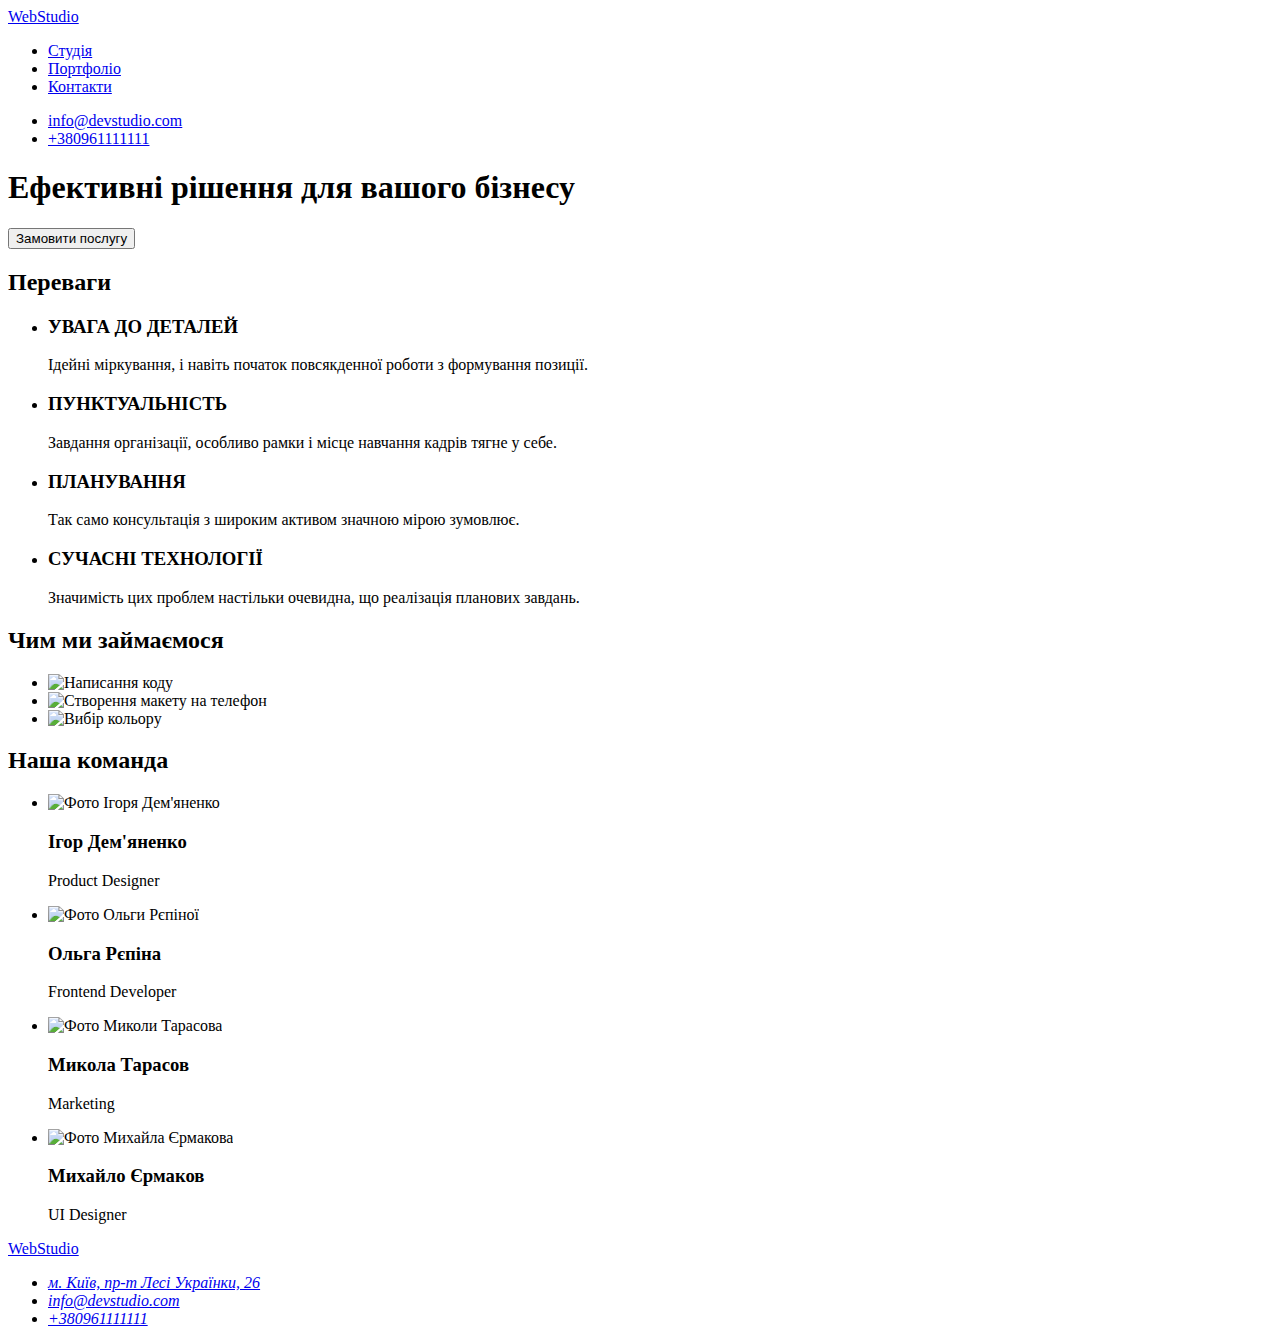
==== index.html @ 93fba1ee "Add files via upload" ====
<!DOCTYPE html>
<html lang="uk">
<head>
    <meta charset="UTF-8">
    <meta http-equiv="X-UA-Compatible" content="IE=edge">
    <meta name="viewport" content="width=device-width, initial-scale=1.0">
    <title>Document</title>
</head>
<body>
    <header>
            <nav>
                <a href="./index.html">WebStudio</a>
                <ul>
                    <li><a href="#">Студія</a></li>
                    <li><a href="#">Портфоліо</a></li>
                    <li><a href="#">Контакти</a></li>
                </ul>
            </nav>
                <ul>
                    <li><a href="mailto:info@devstudio.com">info@devstudio.com</a></li>
                    <li><a href="tel:+380961111111">+380961111111</a></li>
                </ul>
    </header>
    <main>
        <section>
            <h1>Ефективні рішення для вашого бізнесу</h1>
            <button type="button">Замовити послугу</button>
        </section>
        <section>
            <h2>Переваги</h2>
            <ul>
                <li>
                    <h3>УВАГА ДО ДЕТАЛЕЙ</h3>
                    <p>Ідейні міркування, і навіть початок повсякденної роботи з формування позиції.</p>
                </li>
                <li>
                    <h3>ПУНКТУАЛЬНІСТЬ</h3>
                    <p>Завдання організації, особливо рамки і місце навчання кадрів тягне у себе.</p>
                </li>
                <li>
                    <h3>ПЛАНУВАННЯ</h3>
                    <p>Так само консультація з широким активом значною мірою зумовлює.</p>
                </li>
                <li>
                    <h3>СУЧАСНІ ТЕХНОЛОГІЇ</h3>
                    <p>Значимість цих проблем настільки очевидна, що реалізація планових завдань.</p>
                </li>
            </ul>
        </section>
        <section>
            <h2>Чим ми займаємося</h2>
            <ul>
                <li><img src="images/boxone.jpg" alt="Написання коду" width="370"></li>
                <li><img src="images/boxtwo.jpg" alt="Створення макету на телефон" width="370"></li>
                <li><img src="images/boxthree.jpg" alt="Вибір кольору" width="370"></li>
            </ul>
        </section>
        <section>
            <h2>Наша команда</h2>
            <ul>
                <li>
                    <img src="images/portretone.jpg" alt="Фото Ігоря Дем'яненко" width="270">
                    <h3>Ігор Дем'яненко</h3>
                    <p>Product Designer</p>
                </li>
                <li>
                    <img src="images/portrettwo.jpg" alt="Фото Ольги Рєпіної" width="270">
                    <h3>Ольга Рєпіна</h3>
                    <p>Frontend Developer</p>
                </li>
                <li>
                    <img src="images/portretthree.jpg" alt="Фото Миколи Тарасова" width="270">
                    <h3>Микола Тарасов</h3>
                    <p>Marketing</p>
                </li>
                <li>
                    <img src="images/portretfour.jpg" alt="Фото Михайла Єрмакова" width="270">
                    <h3>Михайло Єрмаков</h3>
                    <p>UI Designer</p>
                </li>
            </ul>
        </section>        
    </main>
    <footer>
        <a href="./index.html">WebStudio</a>
        <address>
            <ul>
            <li><a href="https://goo.gl/maps/GycgCXqMDb9yf3LZ9">м. Київ, пр-т Лесі Українки, 26</a></li>
            <li><a href="mailto:info@devstudio.com">info@devstudio.com</a></li>
            <li><a href="tel:+38096111111">+380961111111</a></li>
            </ul>
        </address>
    </footer>
</body>
</html>
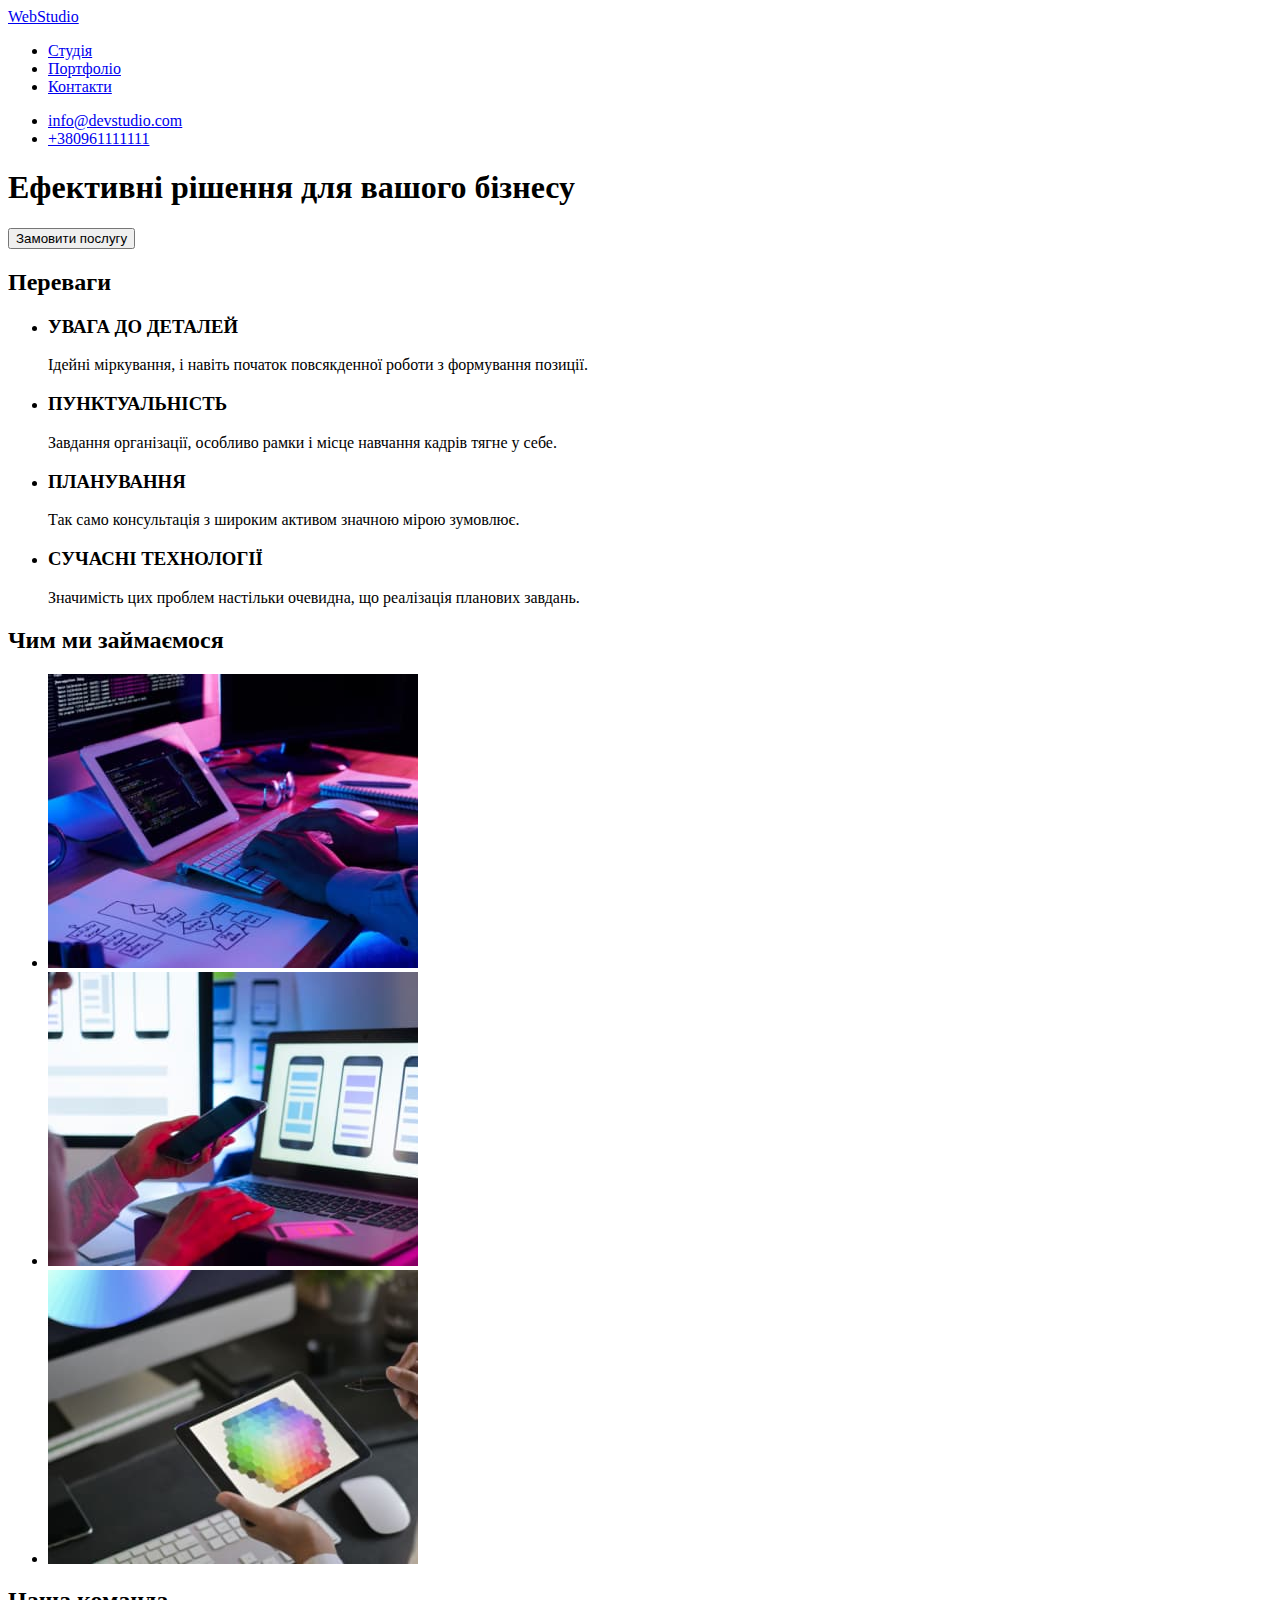
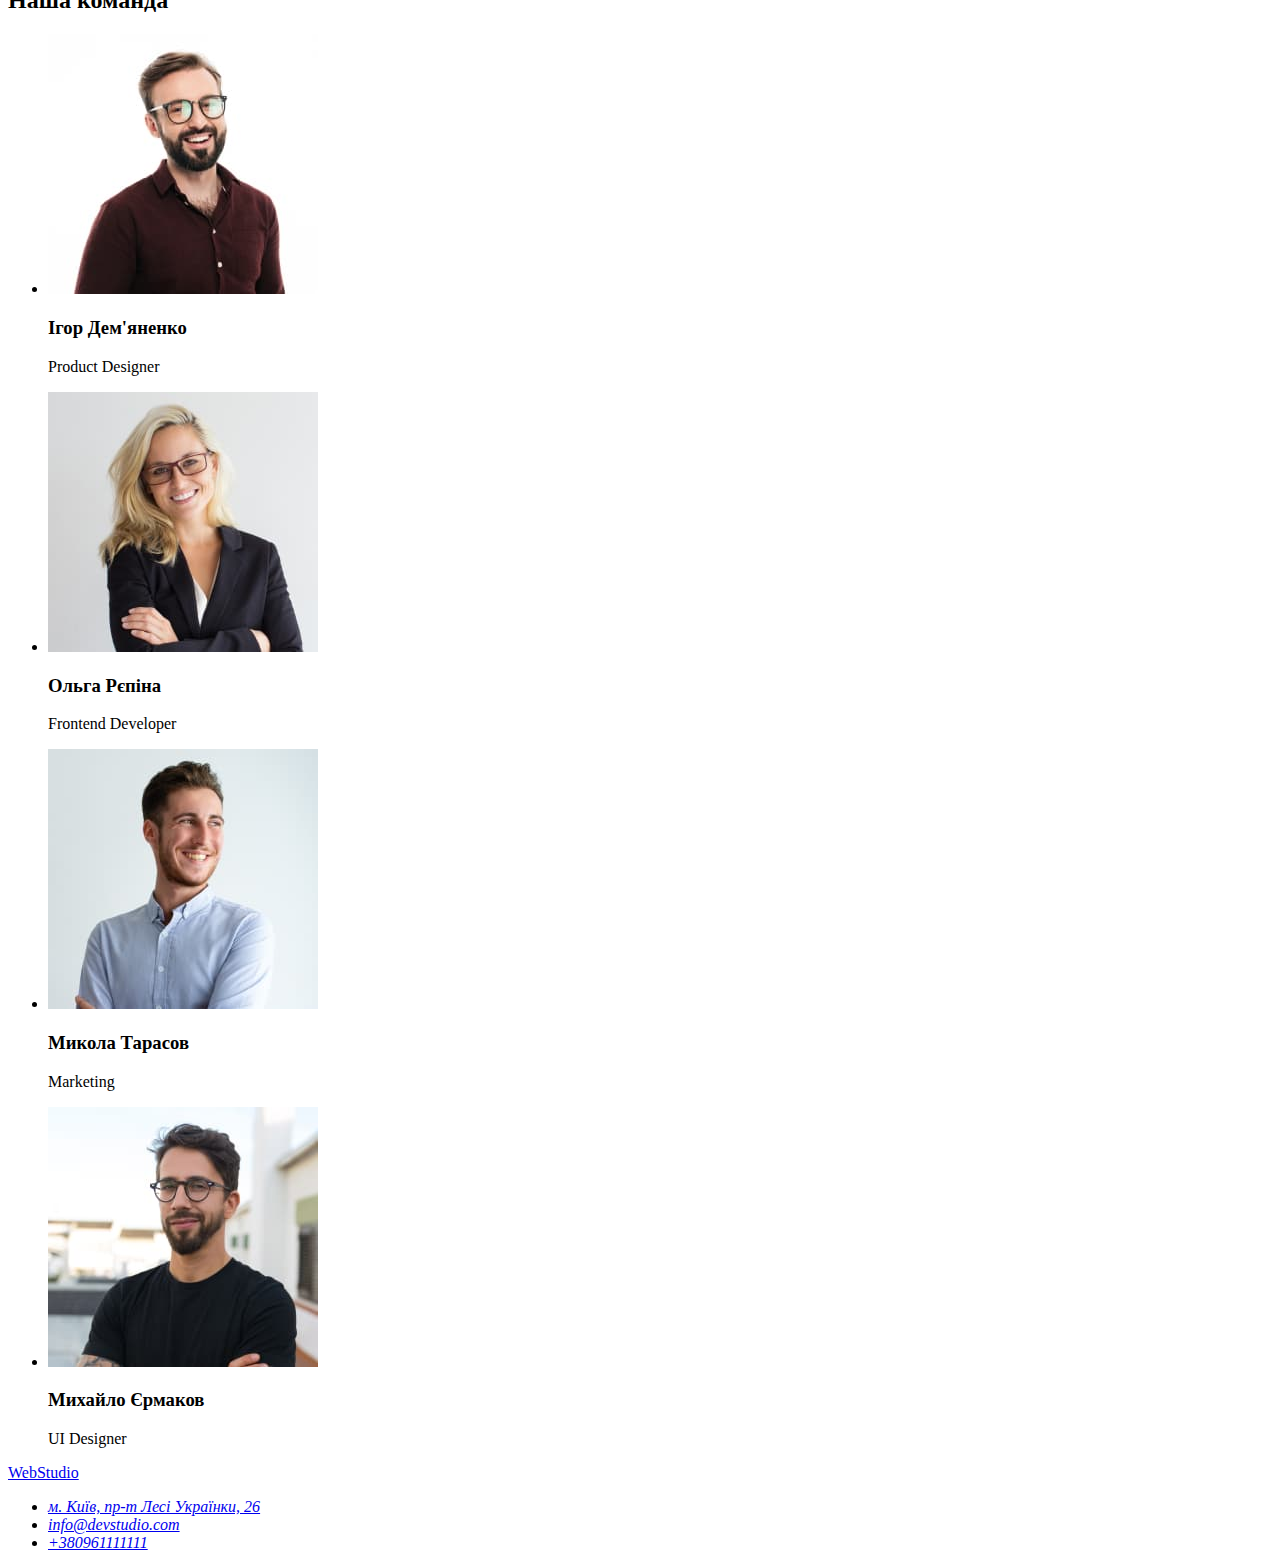
==== commit 05be2b65: "макет дз 2" ====
--- a/index.html
+++ b/index.html
@@ -5,6 +5,7 @@
     <meta http-equiv="X-UA-Compatible" content="IE=edge">
     <meta name="viewport" content="width=device-width, initial-scale=1.0">
     <title>Document</title>
+    <link rel="stylesheet" href="./css/styles.css"/>
 </head>
 <body>
     <header>
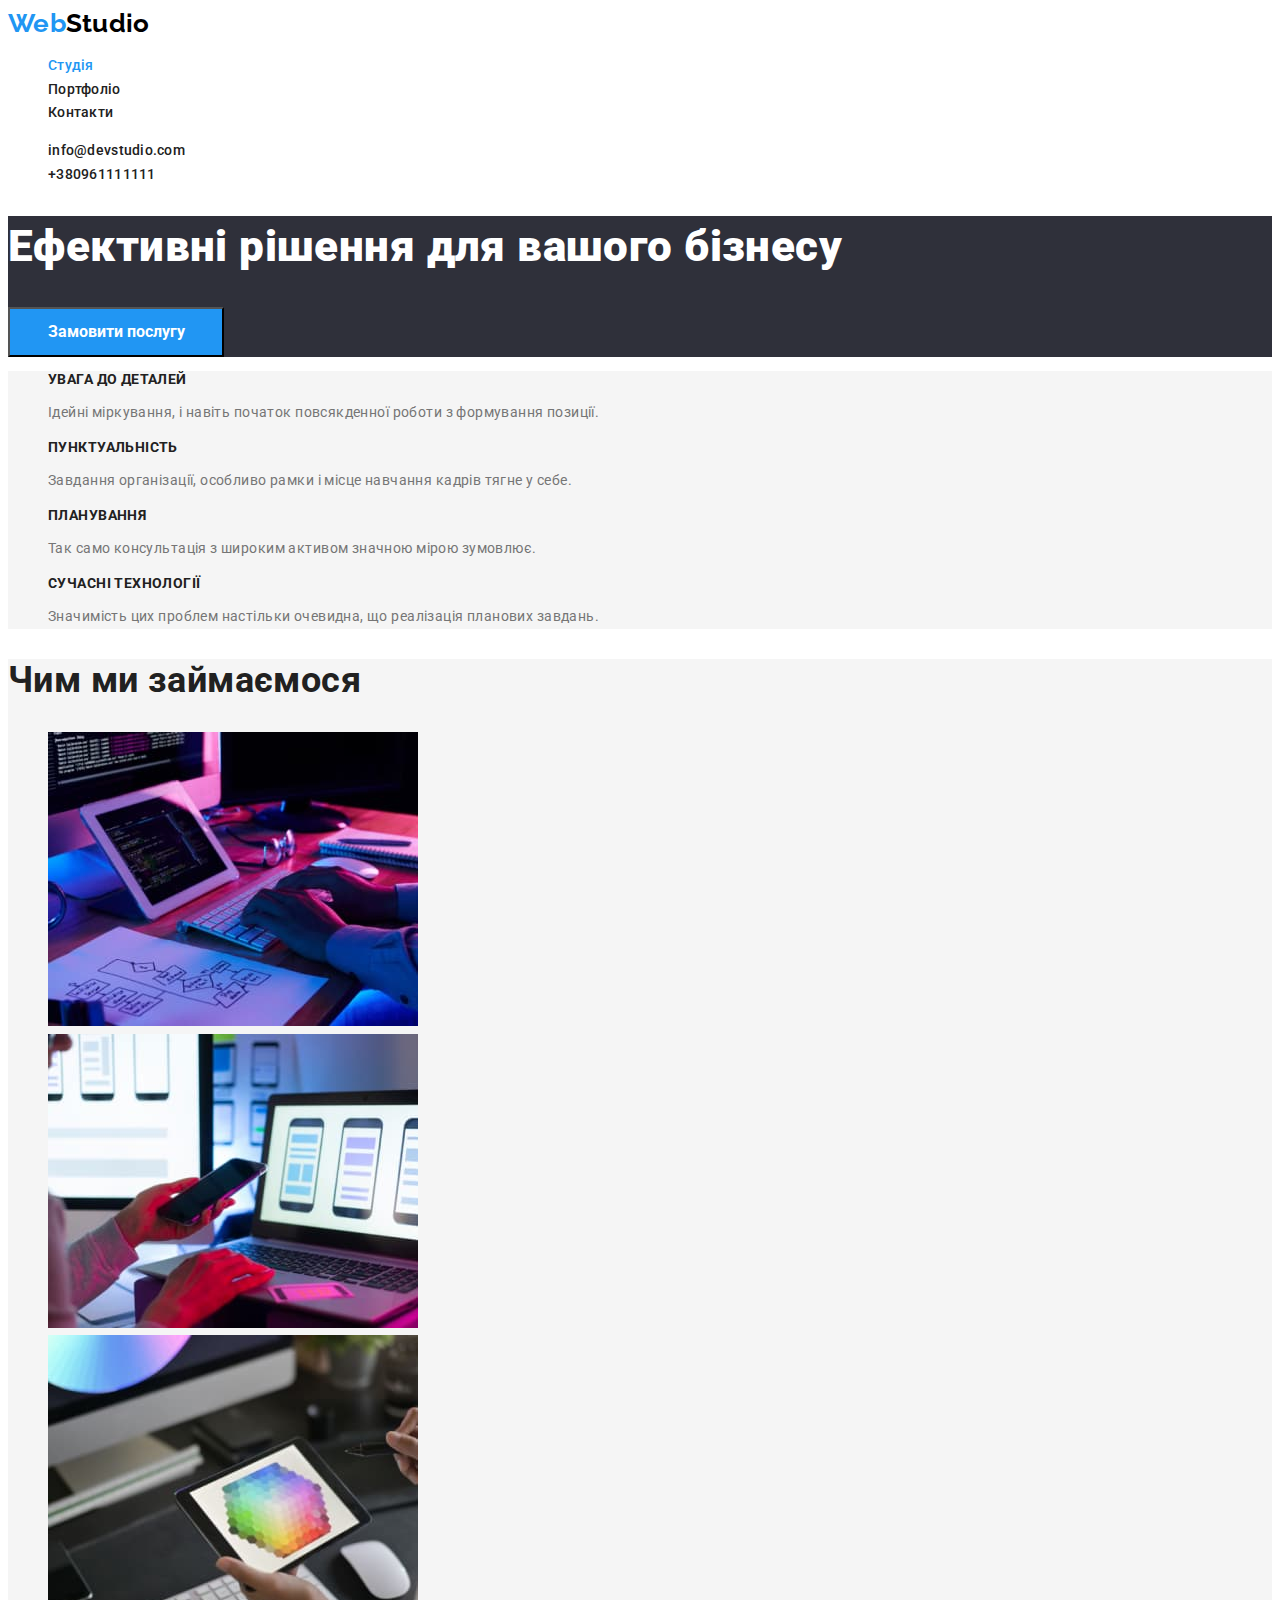
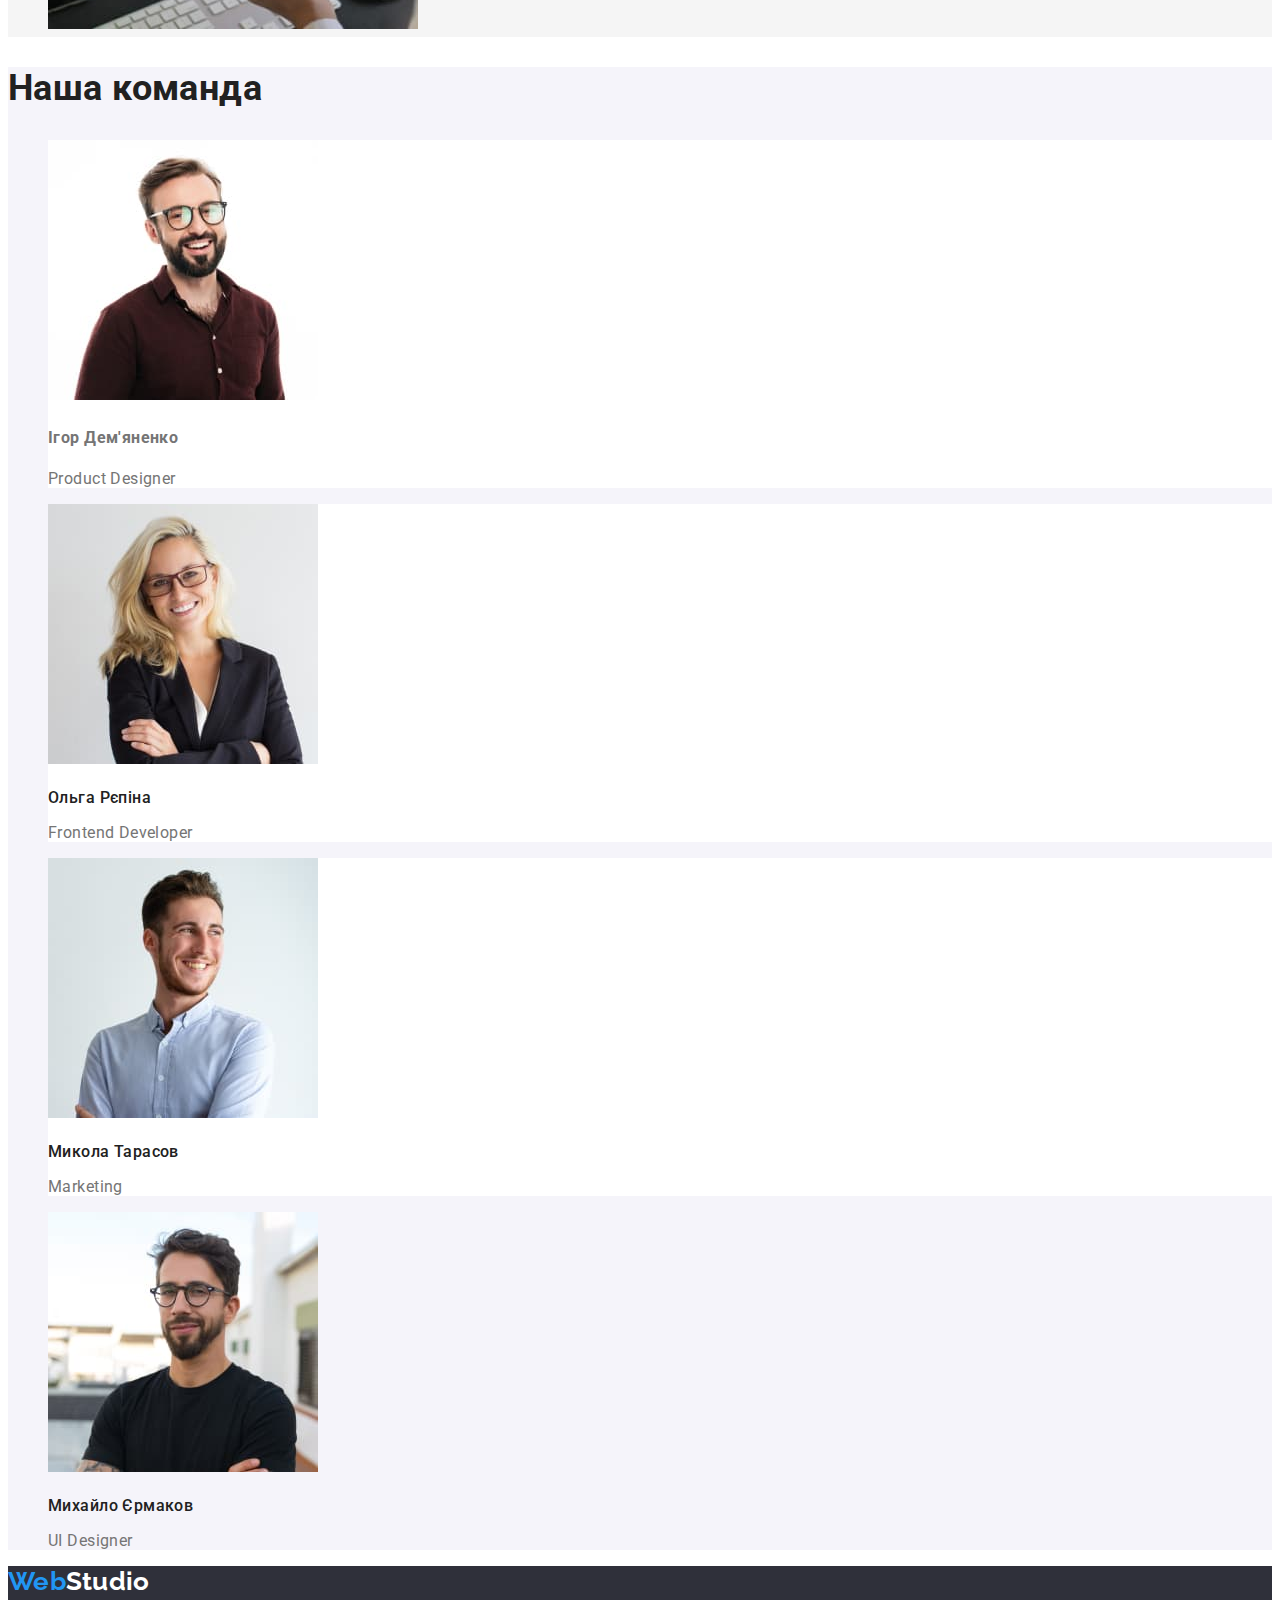
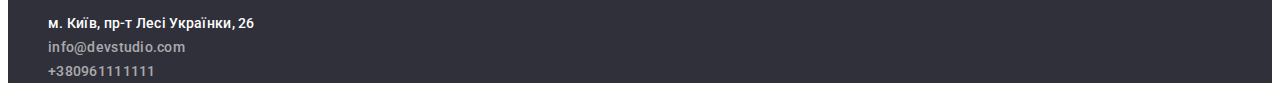
==== commit be23764e: "домашнє завдання 2" ====
--- a/index.html
+++ b/index.html
@@ -4,91 +4,93 @@
     <meta charset="UTF-8">
     <meta http-equiv="X-UA-Compatible" content="IE=edge">
     <meta name="viewport" content="width=device-width, initial-scale=1.0">
+    <link href="https://fonts.googleapis.com/css2?family=Raleway:wght@700&family=Roboto:wght@400;500;700;900&display=swap"
+        rel="stylesheet">
+    <link rel="stylesheet" href="./css/styles.css" />
     <title>Document</title>
-    <link rel="stylesheet" href="./css/styles.css"/>
 </head>
 <body>
-    <header>
-            <nav>
-                <a href="./index.html">WebStudio</a>
-                <ul>
-                    <li><a href="#">Студія</a></li>
-                    <li><a href="#">Портфоліо</a></li>
-                    <li><a href="#">Контакти</a></li>
-                </ul>
-            </nav>
-                <ul>
-                    <li><a href="mailto:info@devstudio.com">info@devstudio.com</a></li>
-                    <li><a href="tel:+380961111111">+380961111111</a></li>
-                </ul>
-    </header>
+<header>
+    <nav>
+            <a class="link" href="./index.html"><span class="web">Web</span><span class="studio">Studio</span></a>
+        <ul class="list">
+            <li><a class="link home" href="./index.html">Студія</a></li>
+            <li><a class="link" href="./portfolio.html">Портфоліо</a></li>
+            <li><a class="link" href="#">Контакти</a></li>
+        </ul>
+    </nav>
+    <ul class="list">
+        <li><a class="link" href="mailto:info@devstudio.com">info@devstudio.com</a></li>
+        <li><a class="link" href="tel:+380961111111">+380961111111</a></li>
+    </ul>
+</header>
     <main>
-        <section>
-            <h1>Ефективні рішення для вашого бізнесу</h1>
-            <button type="button">Замовити послугу</button>
+        <section class="service">
+            <h1 class="hero-title">Ефективні рішення для вашого бізнесу</h1>
+            <button class="main-button" type="button">Замовити послугу</button>
         </section>
-        <section>
-            <h2>Переваги</h2>
-            <ul>
+        <section class="main-background">
+            <h2 class="visually-hidden">Переваги</h2>
+            <ul class="list">
                 <li>
-                    <h3>УВАГА ДО ДЕТАЛЕЙ</h3>
+                    <h3 class="advantage-title">Увага до деталей</h3>
                     <p>Ідейні міркування, і навіть початок повсякденної роботи з формування позиції.</p>
                 </li>
                 <li>
-                    <h3>ПУНКТУАЛЬНІСТЬ</h3>
+                    <h3 class="advantage-title">Пунктуальність</h3>
                     <p>Завдання організації, особливо рамки і місце навчання кадрів тягне у себе.</p>
                 </li>
                 <li>
-                    <h3>ПЛАНУВАННЯ</h3>
+                    <h3 class="advantage-title">Планування</h3>
                     <p>Так само консультація з широким активом значною мірою зумовлює.</p>
                 </li>
                 <li>
-                    <h3>СУЧАСНІ ТЕХНОЛОГІЇ</h3>
+                    <h3 class="advantage-title">Сучасні технології</h3>
                     <p>Значимість цих проблем настільки очевидна, що реалізація планових завдань.</p>
                 </li>
             </ul>
         </section>
-        <section>
-            <h2>Чим ми займаємося</h2>
-            <ul>
+        <section class="main-background">
+            <h2 class="title">Чим ми займаємося</h2>
+            <ul class="list">
                 <li><img src="images/boxone.jpg" alt="Написання коду" width="370"></li>
                 <li><img src="images/boxtwo.jpg" alt="Створення макету на телефон" width="370"></li>
                 <li><img src="images/boxthree.jpg" alt="Вибір кольору" width="370"></li>
             </ul>
         </section>
-        <section>
-            <h2>Наша команда</h2>
-            <ul>
-                <li>
+        <section class="team">
+            <h2 class="title">Наша команда</h2>
+            <ul class="list">
+                <li class="image-item">
                     <img src="images/portretone.jpg" alt="Фото Ігоря Дем'яненко" width="270">
-                    <h3>Ігор Дем'яненко</h3>
-                    <p>Product Designer</p>
+                    <h3 class="image-leader">Ігор Дем'яненко</h3>
+                    <p class="competence">Product Designer</p>
                 </li>
-                <li>
+                <li class="image-item">
                     <img src="images/portrettwo.jpg" alt="Фото Ольги Рєпіної" width="270">
-                    <h3>Ольга Рєпіна</h3>
-                    <p>Frontend Developer</p>
+                    <h3 class="team-leader">Ольга Рєпіна</h3>
+                    <p class="competence">Frontend Developer</p>
                 </li>
-                <li>
+                <li class="image-item">
                     <img src="images/portretthree.jpg" alt="Фото Миколи Тарасова" width="270">
-                    <h3>Микола Тарасов</h3>
-                    <p>Marketing</p>
+                    <h3 class="team-leader">Микола Тарасов</h3>
+                    <p class="competence">Marketing</p>
                 </li>
-                <li>
+                <li class="team-item">
                     <img src="images/portretfour.jpg" alt="Фото Михайла Єрмакова" width="270">
-                    <h3>Михайло Єрмаков</h3>
-                    <p>UI Designer</p>
+                    <h3 class="team-leader">Михайло Єрмаков</h3>
+                    <p class="competence">UI Designer</p>
                 </li>
             </ul>
         </section>        
     </main>
-    <footer>
-        <a href="./index.html">WebStudio</a>
+    <footer class="foot">
+        <a class="link" href="./index.html"><span class="web">Web</span><span class="studio-footer">Studio</span></a>
         <address>
-            <ul>
-            <li><a href="https://goo.gl/maps/GycgCXqMDb9yf3LZ9">м. Київ, пр-т Лесі Українки, 26</a></li>
-            <li><a href="mailto:info@devstudio.com">info@devstudio.com</a></li>
-            <li><a href="tel:+38096111111">+380961111111</a></li>
+            <ul class="list">
+            <li><a class="map link" href="https://goo.gl/maps/GycgCXqMDb9yf3LZ9">м. Київ, пр-т Лесі Українки, 26</a></li>
+            <li><a class="link contacts" href="mailto:info@devstudio.com">info@devstudio.com</a></li>
+            <li><a class="link contacts" href="tel:+38096111111">+380961111111</a></li>
             </ul>
         </address>
     </footer>
--- a/css/styles.css
+++ b/css/styles.css
@@ -0,0 +1,179 @@
+/* змінні */
+:root {
+    --color-white: #fff;
+    --color-black: #000;
+    --primary-background-color: #f5f5f5;
+    --secondary-background-color: #F5F4FA;
+    --footer-background-color: #2F303A;
+    --color-decoration: #2196F3;
+    --color-text: #757575;
+    --color-title: #212121;
+    --contacts-text-color: rgba(255, 255, 255, 0.6);
+}
+/* головне */
+body {
+    font-family: 'Roboto';
+        font-style: normal;
+        font-weight: 400;
+        font-size: 14px;
+        line-height: 1.7;
+        letter-spacing: 0.03em;
+        color: var(--color-text);
+}
+/* навігація */
+.web {
+    font-family: 'Raleway';
+        font-weight: 700;
+        font-size: 26px;
+        line-height: 1.2;
+        color: var(--color-decoration);
+}
+.studio {
+    font-family: 'Raleway';
+        font-weight: 700;
+        font-size: 26px;
+        line-height: 1.2;
+        color: var(--color-black);
+}
+.list {
+    list-style-type: none;
+}
+.link {
+    text-decoration: none;
+    font-style: normal;
+    font-weight: 500;
+    line-height: 1.14;
+    letter-spacing: 0.02em;
+    color: var(--color-title);
+}
+.link:hover,
+.link:focus,
+.link:active {
+    color: var(--color-decoration);
+}
+.home {
+    color: var(--color-decoration);
+}
+/* шапка */
+.service {
+    background-color: var(--footer-background-color);
+}
+.hero-title {
+    font-weight: 900;
+    font-size: 44px;
+    line-height: 1.4;
+    color: var(--color-white);
+}
+.main-button {
+    cursor: pointer;
+    width: 216px;
+    height: 50px;
+    background-color: var(--color-decoration);
+    font-family: 'Roboto';
+        font-weight: 700;
+        font-size: 16px;
+        line-height: 1.9;
+        color: var(--color-white);
+}
+.main-button:hover,
+.main-button:focus {
+    box-shadow: 0px 4px 4px rgba(0, 0, 0, 0.15);
+        border-radius: 4px;
+}
+/* особливості */
+.main-background {
+    background-color: var(--primary-background-color);
+}
+.visually-hidden {
+    position: absolute;
+    white-space: nowrap;
+    width: 1px;
+    height: 1px;
+    overflow: hidden;
+    border: 0;
+    padding: 0;
+    clip: rect(0 0 0 0);
+    clip-path: inset(50%);
+    margin: -1px;
+}
+.advantage-title {
+    font-weight: 700;
+    font-size: 14px;
+    line-height: 1.15;
+    text-transform: uppercase;
+    color: var(--color-title);
+}
+/* чим ми займаємось */
+.title {
+    font-size: 36px;
+    font-weight: 700;
+    line-height: 1.2;
+    color: var(--color-title);
+}
+/* команда */
+.team {
+    background-color: var(--secondary-background-color);
+}
+.image-item {
+    background-color: var(--color-white);
+}
+.team-leader {
+    font-weight: 500;
+    font-size: 16px;
+    line-height: 1.2;
+    color: var(--color-title);
+}
+.competence {
+    font-size: 16px;
+    line-height: 1.2;
+}
+/* підвал */
+.foot {
+    background-color: var(--footer-background-color);
+}
+.studio-footer {
+    font-family: 'Raleway';
+        font-weight: 700;
+        font-size: 26px;
+        line-height: 1.2;
+    color: var(--color-white);
+}
+.map,
+.map:hover,
+.map:focus {
+    color: var(--color-white);
+}
+.contacts {
+    color: var(--contacts-text-color);
+}
+.contacts:hover,
+.contacts:focus {
+    color: var(--color-decoration)
+}
+/* портфоліо */
+.portfolio-menu {
+    background-color: var(--secondary-background-color);
+    color: var(--color-title);
+    font-weight: 500;
+    font-size: 16px;
+    line-height: 1.6;
+}
+.portfolio-menu:hover,
+.portfolio-menu:focus {
+    cursor: pointer;
+    background-color: var(--color-decoration);
+    color: var(--color-white);
+    box-shadow: 0px 3px 1px rgba(0, 0, 0, 0.1), 0px 1px 2px rgba(0, 0, 0, 0.08), 0px 2px 2px rgba(0, 0, 0, 0.12);
+    border-radius: 4px;
+}
+.projects {
+    font-weight: 700;
+    font-size: 18px;
+    line-height: 2;
+    letter-spacing: 0.06em;
+    color: var(--color-title);
+}
+.project-type {
+    font-size: 16px;
+    line-height: 1.88;
+}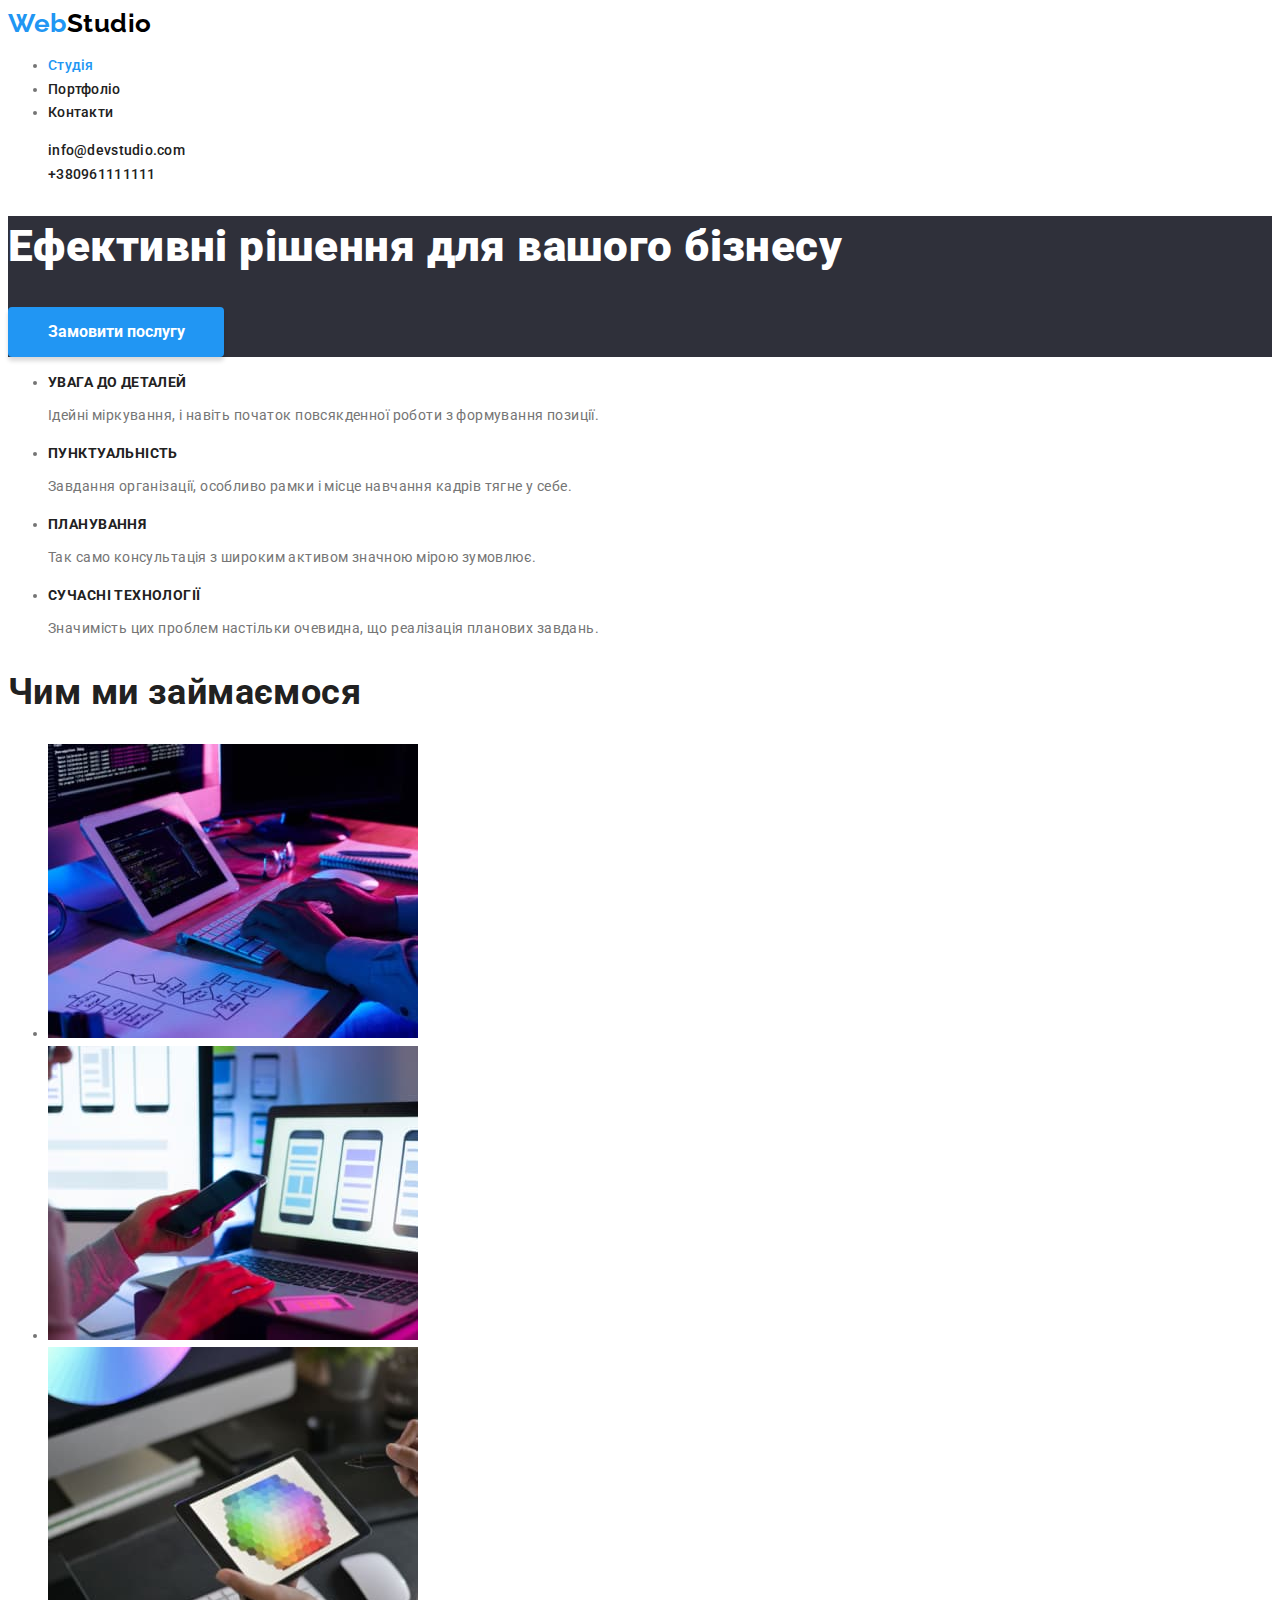
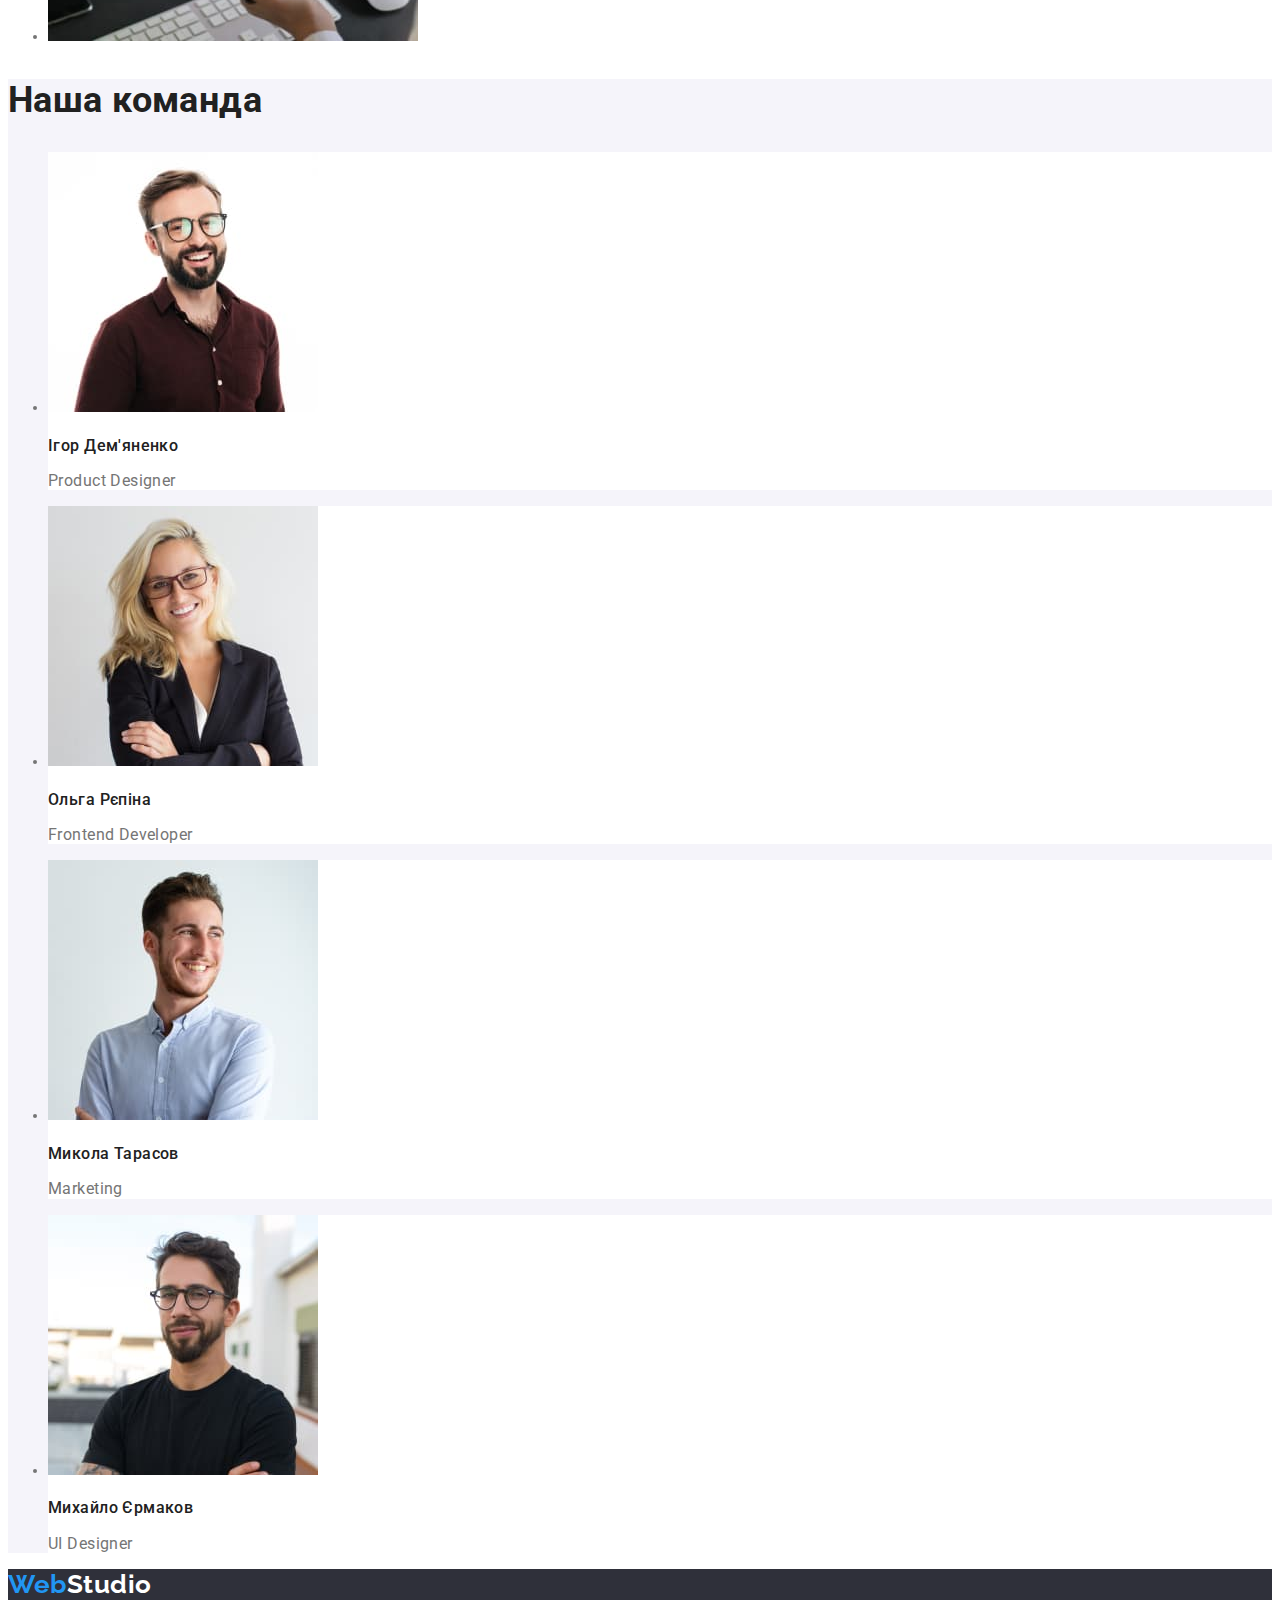
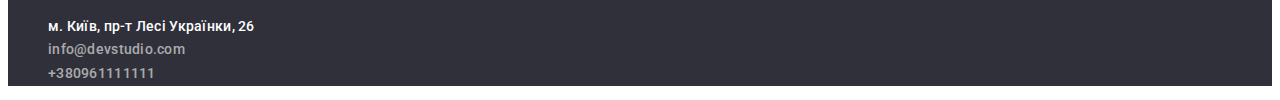
==== commit 406f5316: "поправки дз 2" ====
--- a/index.html
+++ b/index.html
@@ -12,14 +12,14 @@
 <body>
 <header>
     <nav>
-            <a class="link" href="./index.html"><span class="web">Web</span><span class="studio">Studio</span></a>
+            <a class="link web" href="./index.html">Web<span class="studio">Studio</span></a>
         <ul class="list">
             <li><a class="link home" href="./index.html">Студія</a></li>
             <li><a class="link" href="./portfolio.html">Портфоліо</a></li>
             <li><a class="link" href="#">Контакти</a></li>
         </ul>
     </nav>
-    <ul class="list">
+    <ul class="project-list">
         <li><a class="link" href="mailto:info@devstudio.com">info@devstudio.com</a></li>
         <li><a class="link" href="tel:+380961111111">+380961111111</a></li>
     </ul>
@@ -27,7 +27,7 @@
     <main>
         <section class="service">
             <h1 class="hero-title">Ефективні рішення для вашого бізнесу</h1>
-            <button class="main-button" type="button">Замовити послугу</button>
+            <button class="main-button btn" type="button">Замовити послугу</button>
         </section>
         <section class="main-background">
             <h2 class="visually-hidden">Переваги</h2>
@@ -61,17 +61,17 @@
         <section class="team">
             <h2 class="title">Наша команда</h2>
             <ul class="list">
-                <li class="image-item">
+                <li class="team-item">
                     <img src="images/portretone.jpg" alt="Фото Ігоря Дем'яненко" width="270">
-                    <h3 class="image-leader">Ігор Дем'яненко</h3>
+                    <h3 class="team-leader">Ігор Дем'яненко</h3>
                     <p class="competence">Product Designer</p>
                 </li>
-                <li class="image-item">
+                <li class="team-item">
                     <img src="images/portrettwo.jpg" alt="Фото Ольги Рєпіної" width="270">
                     <h3 class="team-leader">Ольга Рєпіна</h3>
                     <p class="competence">Frontend Developer</p>
                 </li>
-                <li class="image-item">
+                <li class="team-item">
                     <img src="images/portretthree.jpg" alt="Фото Миколи Тарасова" width="270">
                     <h3 class="team-leader">Микола Тарасов</h3>
                     <p class="competence">Marketing</p>
@@ -85,9 +85,9 @@
         </section>        
     </main>
     <footer class="foot">
-        <a class="link" href="./index.html"><span class="web">Web</span><span class="studio-footer">Studio</span></a>
+        <a class="link web" href="./portfolio.html">Web<span class="logo-footer">Studio</span></a>
         <address>
-            <ul class="list">
+            <ul class="project-list">
             <li><a class="map link" href="https://goo.gl/maps/GycgCXqMDb9yf3LZ9">м. Київ, пр-т Лесі Українки, 26</a></li>
             <li><a class="link contacts" href="mailto:info@devstudio.com">info@devstudio.com</a></li>
             <li><a class="link contacts" href="tel:+38096111111">+380961111111</a></li>
--- a/css/styles.css
+++ b/css/styles.css
@@ -2,32 +2,23 @@
 :root {
     --color-white: #fff;
     --color-black: #000;
-    --primary-background-color: #f5f5f5;
-    --secondary-background-color: #F5F4FA;
+    --button-background-color: #F5F4FA;
     --footer-background-color: #2F303A;
     --color-decoration: #2196F3;
     --color-text: #757575;
     --color-title: #212121;
     --contacts-text-color: rgba(255, 255, 255, 0.6);
+    --color-button-active: #188CE8;
 }
 /* головне */
 body {
     font-family: 'Roboto';
-        font-style: normal;
-        font-weight: 400;
         font-size: 14px;
         line-height: 1.7;
         letter-spacing: 0.03em;
         color: var(--color-text);
 }
 /* навігація */
-.web {
-    font-family: 'Raleway';
-        font-weight: 700;
-        font-size: 26px;
-        line-height: 1.2;
-        color: var(--color-decoration);
-}
 .studio {
     font-family: 'Raleway';
         font-weight: 700;
@@ -35,7 +26,7 @@
         line-height: 1.2;
         color: var(--color-black);
 }
-.list {
+.project-list {
     list-style-type: none;
 }
 .link {
@@ -49,6 +40,13 @@
 .link:hover,
 .link:focus,
 .link:active {
+    color: var(--color-decoration);
+}
+.web {
+    font-family: 'Raleway';
+    font-weight: 700;
+    font-size: 26px;
+    line-height: 1.2;
     color: var(--color-decoration);
 }
 .home {
@@ -65,10 +63,11 @@
     color: var(--color-white);
 }
 .main-button {
-    cursor: pointer;
     width: 216px;
     height: 50px;
     background-color: var(--color-decoration);
+    box-shadow: 0px 4px 4px rgba(0, 0, 0, 0.15);
+    border-radius: 4px;
     font-family: 'Roboto';
         font-weight: 700;
         font-size: 16px;
@@ -77,12 +76,15 @@
 }
 .main-button:hover,
 .main-button:focus {
-    box-shadow: 0px 4px 4px rgba(0, 0, 0, 0.15);
-        border-radius: 4px;
+    background-color: var(--color-button-active);
+}
+.btn {
+    border: none;
+    cursor: pointer;
 }
 /* особливості */
 .main-background {
-    background-color: var(--primary-background-color);
+    background-color: var(--color-white);
 }
 .visually-hidden {
     position: absolute;
@@ -97,7 +99,6 @@
     margin: -1px;
 }
 .advantage-title {
-    font-weight: 700;
     font-size: 14px;
     line-height: 1.15;
     text-transform: uppercase;
@@ -112,9 +113,9 @@
 }
 /* команда */
 .team {
-    background-color: var(--secondary-background-color);
+    background-color: var(--button-background-color);
 }
-.image-item {
+.team-item {
     background-color: var(--color-white);
 }
 .team-leader {
@@ -131,17 +132,19 @@
 .foot {
     background-color: var(--footer-background-color);
 }
-.studio-footer {
+.logo-footer {
     font-family: 'Raleway';
         font-weight: 700;
         font-size: 26px;
         line-height: 1.2;
     color: var(--color-white);
 }
-.map,
+.map {
+    color: var(--color-white);
+}
 .map:hover,
-.map:focus {
-    color: var(--color-white);
+.map:focus{
+    color: var(--color-white)
 }
 .contacts {
     color: var(--contacts-text-color);
@@ -152,15 +155,16 @@
 }
 /* портфоліо */
 .portfolio-menu {
-    background-color: var(--secondary-background-color);
+    font-family: inherit;
+    background-color: var(--button-background-color);
     color: var(--color-title);
     font-weight: 500;
     font-size: 16px;
     line-height: 1.6;
+    border-radius: 4px;
 }
 .portfolio-menu:hover,
 .portfolio-menu:focus {
-    cursor: pointer;
     background-color: var(--color-decoration);
     color: var(--color-white);
     box-shadow: 0px 3px 1px rgba(0, 0, 0, 0.1), 0px 1px 2px rgba(0, 0, 0, 0.08), 0px 2px 2px rgba(0, 0, 0, 0.12);
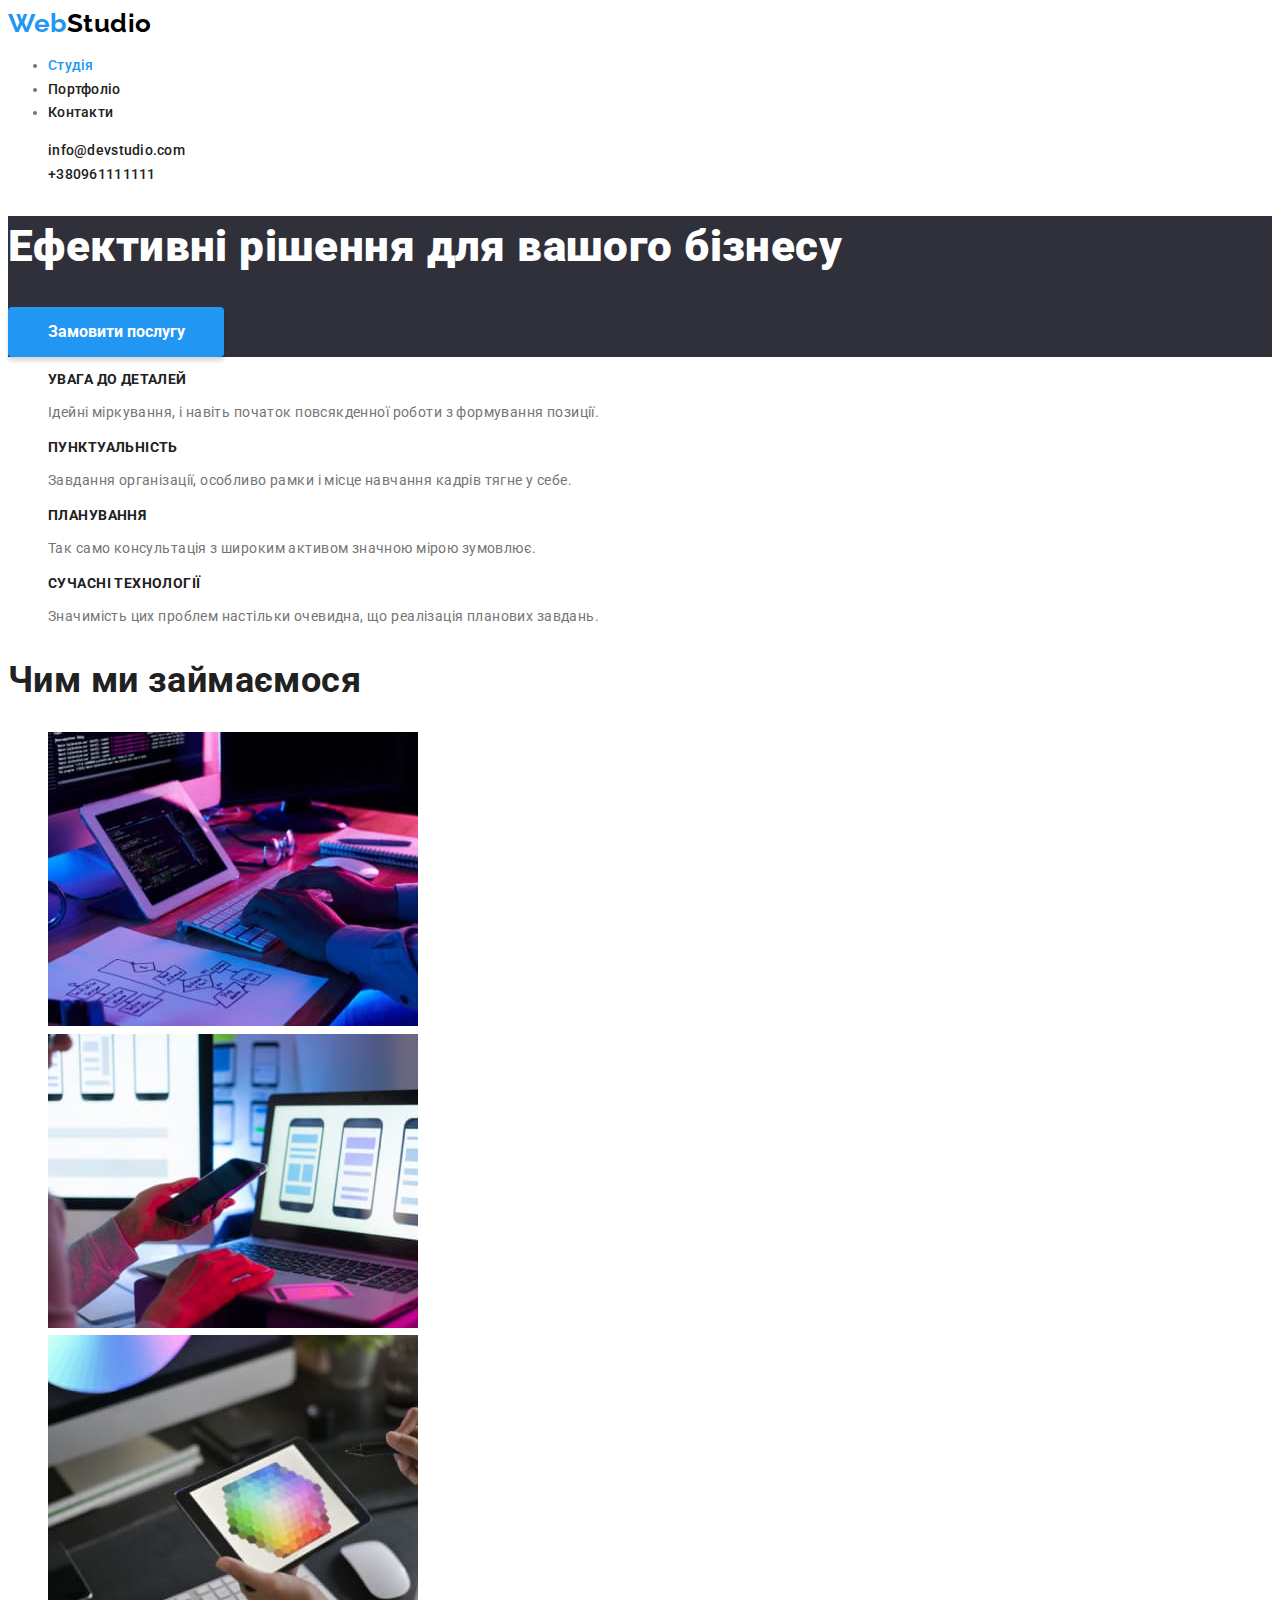
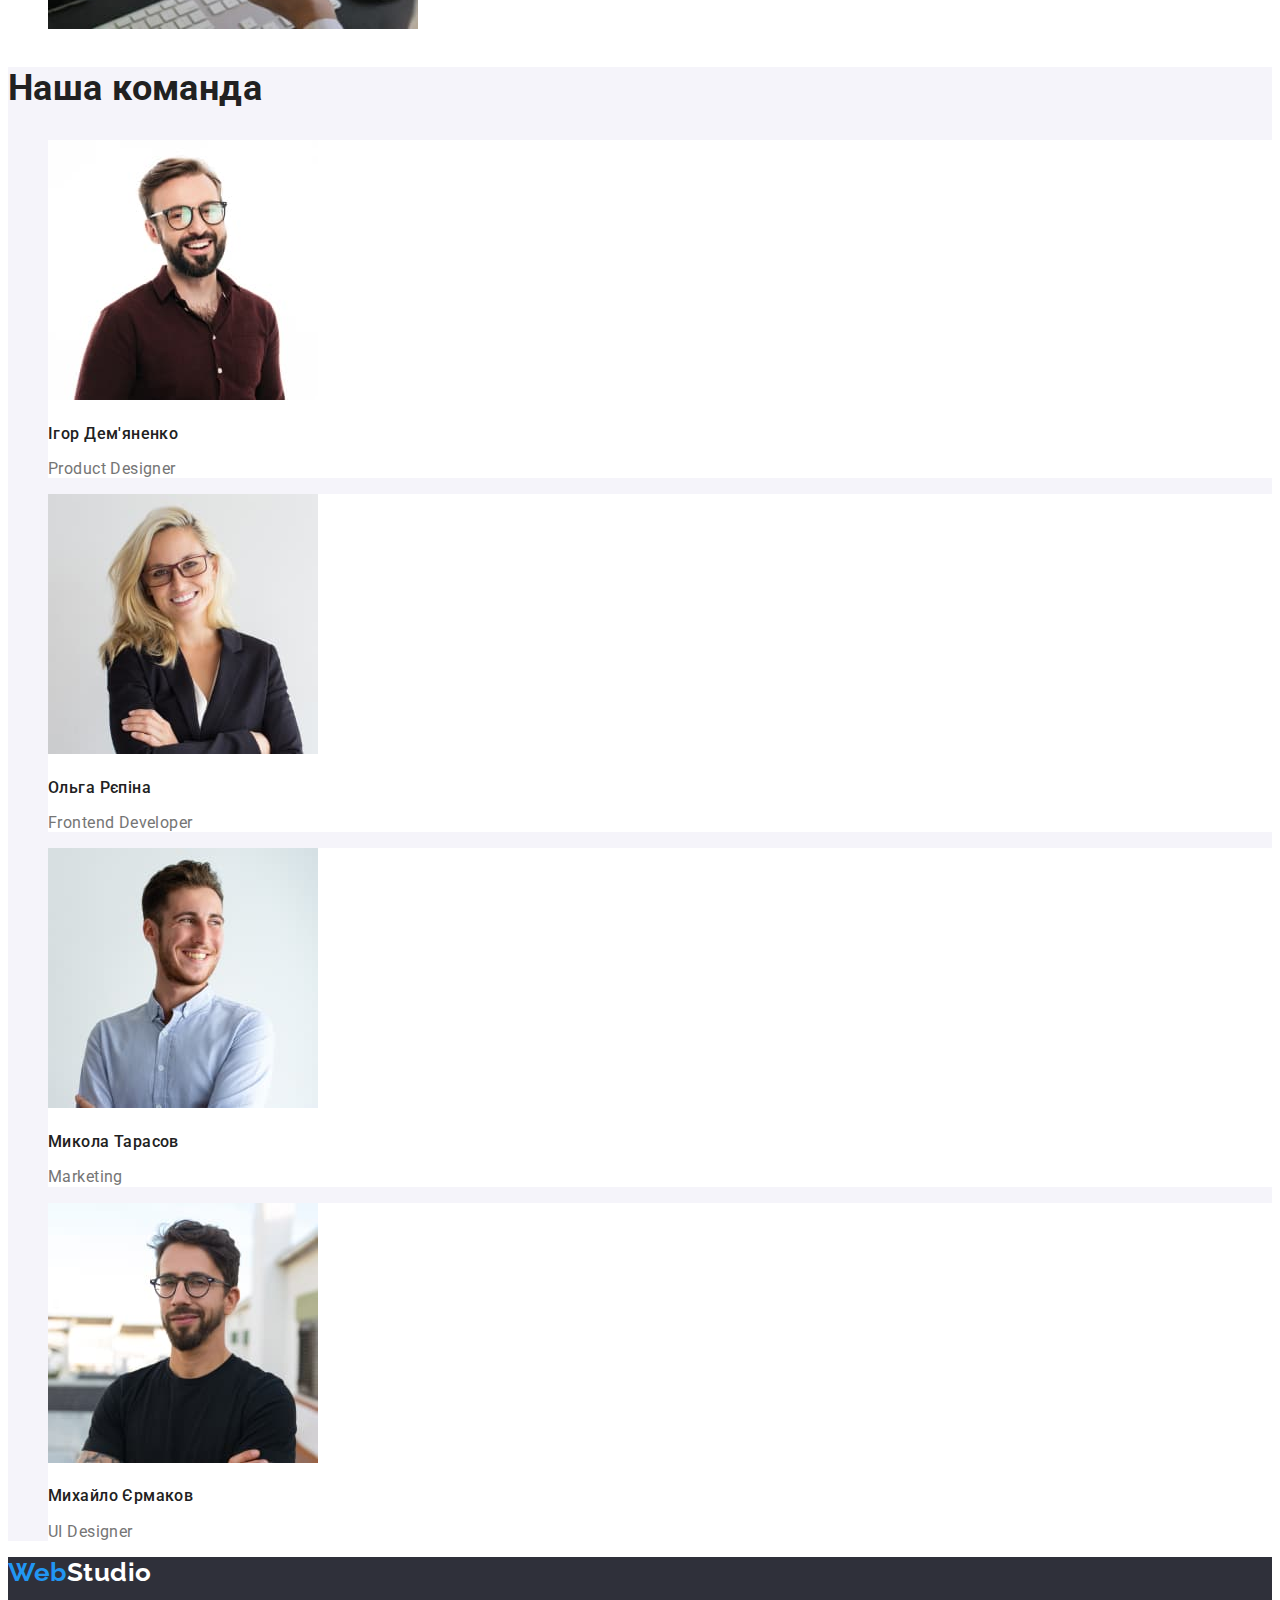
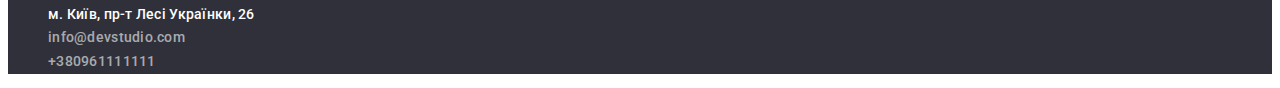
==== commit 2eb08596: "маленьке виправлення" ====
--- a/index.html
+++ b/index.html
@@ -6,7 +6,7 @@
     <meta name="viewport" content="width=device-width, initial-scale=1.0">
     <link href="https://fonts.googleapis.com/css2?family=Raleway:wght@700&family=Roboto:wght@400;500;700;900&display=swap"
         rel="stylesheet">
-    <link rel="stylesheet" href="./css/styles.css" />
+    <link rel="stylesheet" href="./css/styles.css"/>
     <title>Document</title>
 </head>
 <body>
@@ -31,7 +31,7 @@
         </section>
         <section class="main-background">
             <h2 class="visually-hidden">Переваги</h2>
-            <ul class="list">
+            <ul class="project-list">
                 <li>
                     <h3 class="advantage-title">Увага до деталей</h3>
                     <p>Ідейні міркування, і навіть початок повсякденної роботи з формування позиції.</p>
@@ -52,7 +52,7 @@
         </section>
         <section class="main-background">
             <h2 class="title">Чим ми займаємося</h2>
-            <ul class="list">
+            <ul class="project-list">
                 <li><img src="images/boxone.jpg" alt="Написання коду" width="370"></li>
                 <li><img src="images/boxtwo.jpg" alt="Створення макету на телефон" width="370"></li>
                 <li><img src="images/boxthree.jpg" alt="Вибір кольору" width="370"></li>
@@ -60,7 +60,7 @@
         </section>
         <section class="team">
             <h2 class="title">Наша команда</h2>
-            <ul class="list">
+            <ul class="project-list">
                 <li class="team-item">
                     <img src="images/portretone.jpg" alt="Фото Ігоря Дем'яненко" width="270">
                     <h3 class="team-leader">Ігор Дем'яненко</h3>
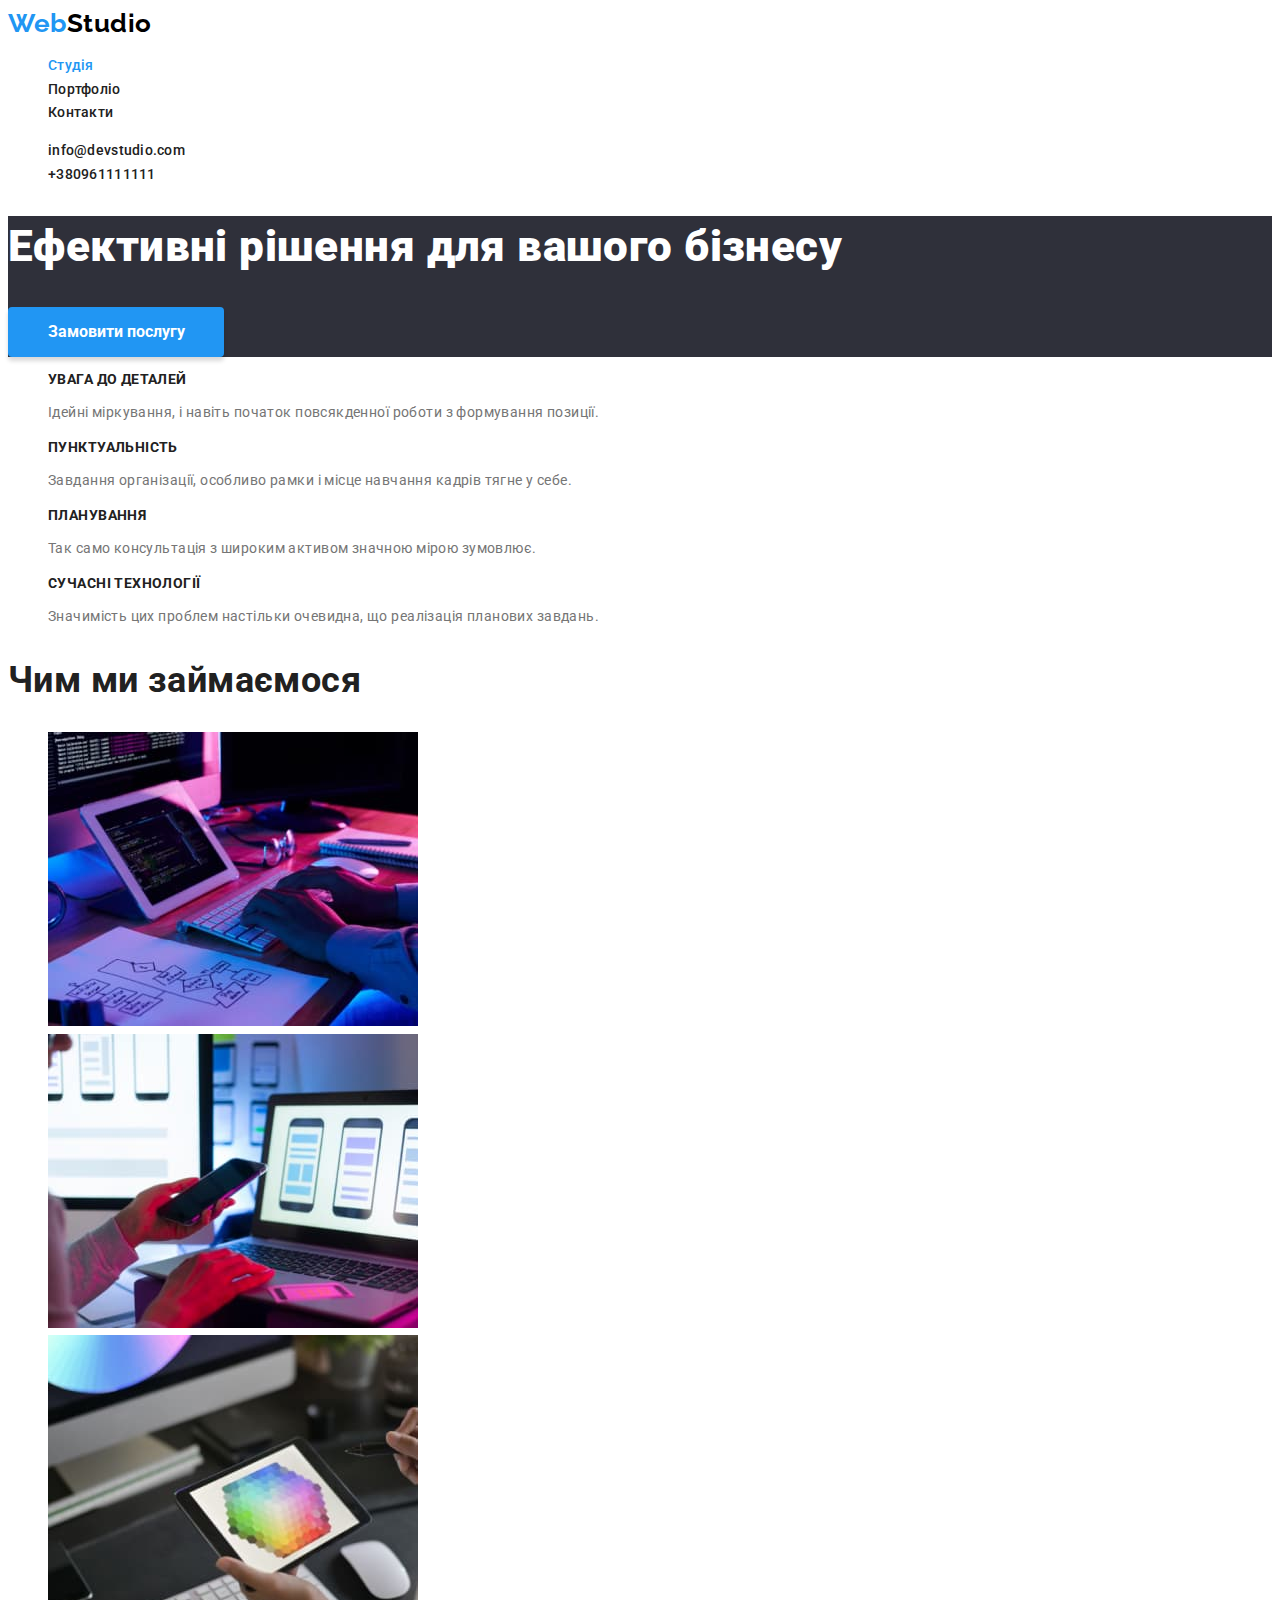
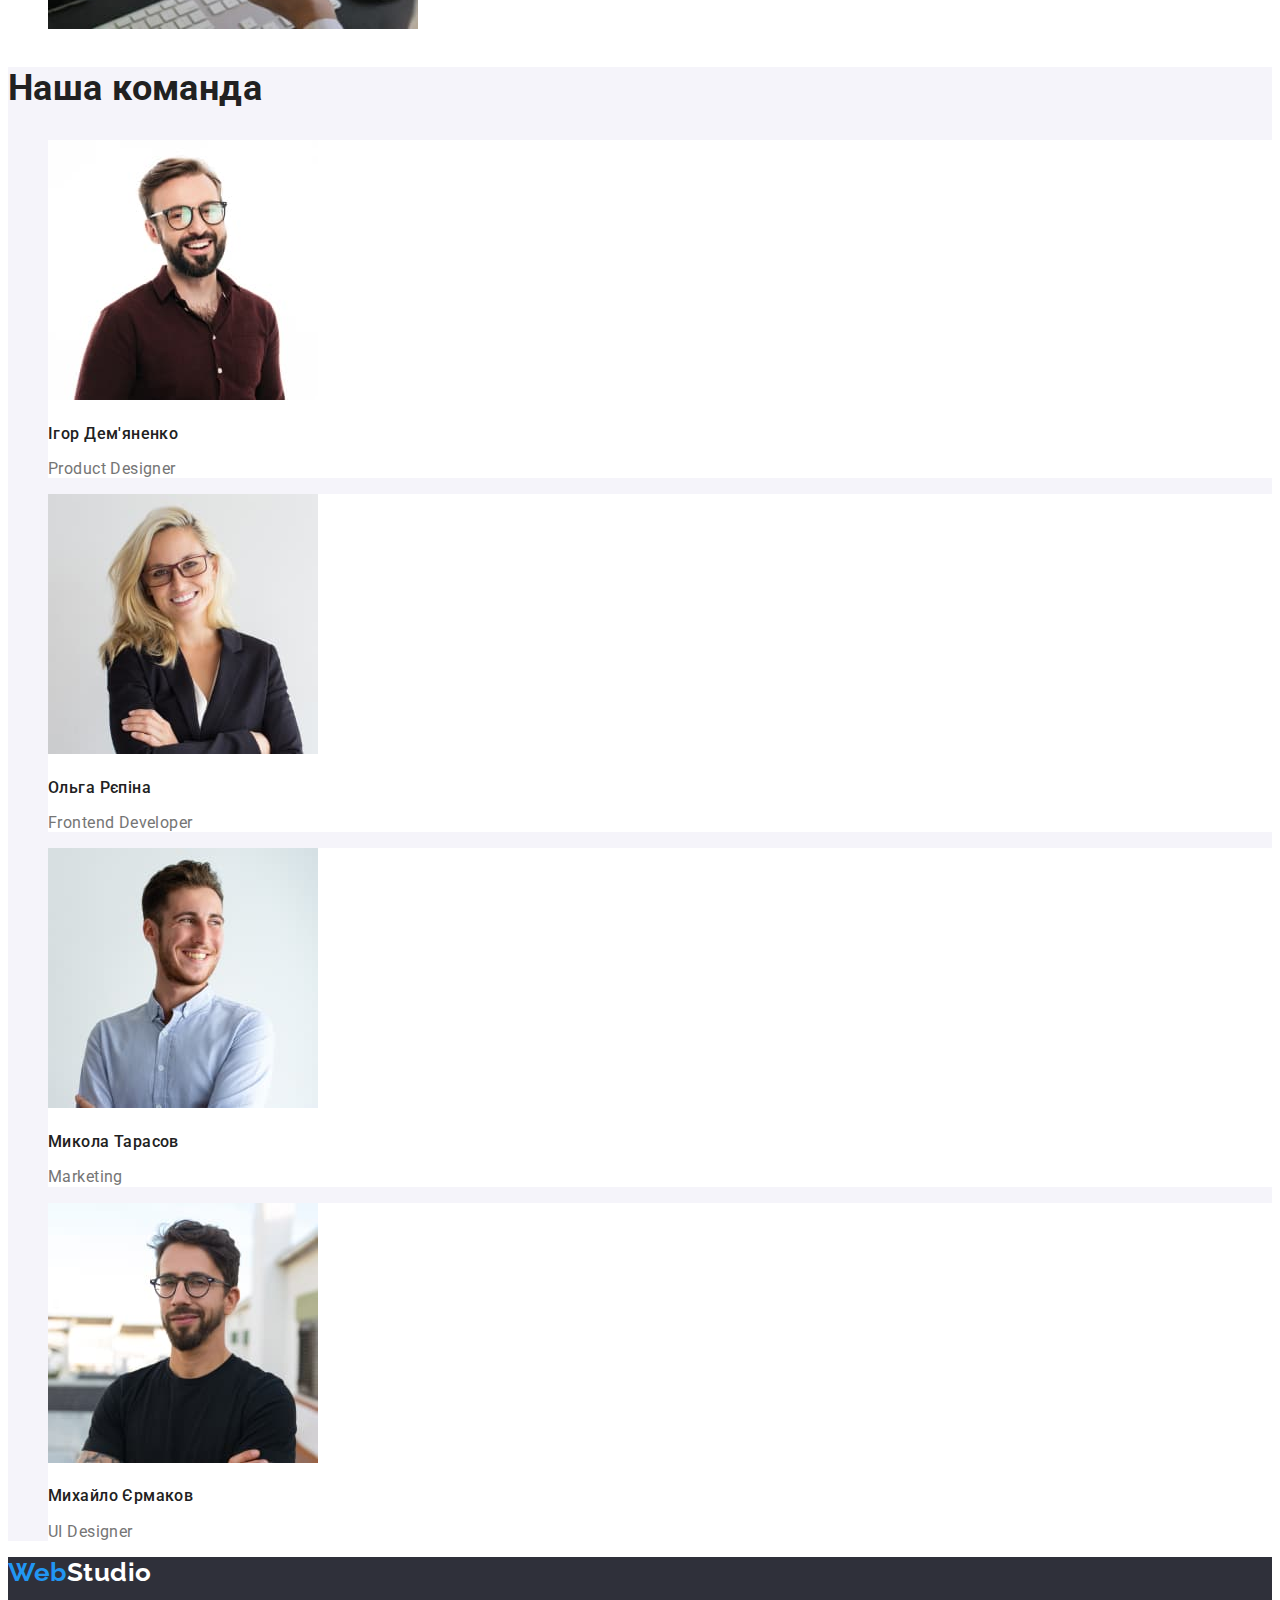
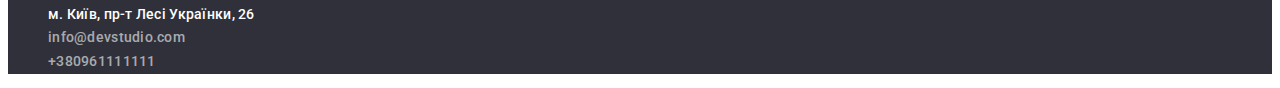
==== commit f6642e56: "виправлення класу" ====
--- a/index.html
+++ b/index.html
@@ -13,7 +13,7 @@
 <header>
     <nav>
             <a class="link web" href="./index.html">Web<span class="studio">Studio</span></a>
-        <ul class="list">
+        <ul class="project-list">
             <li><a class="link home" href="./index.html">Студія</a></li>
             <li><a class="link" href="./portfolio.html">Портфоліо</a></li>
             <li><a class="link" href="#">Контакти</a></li>
